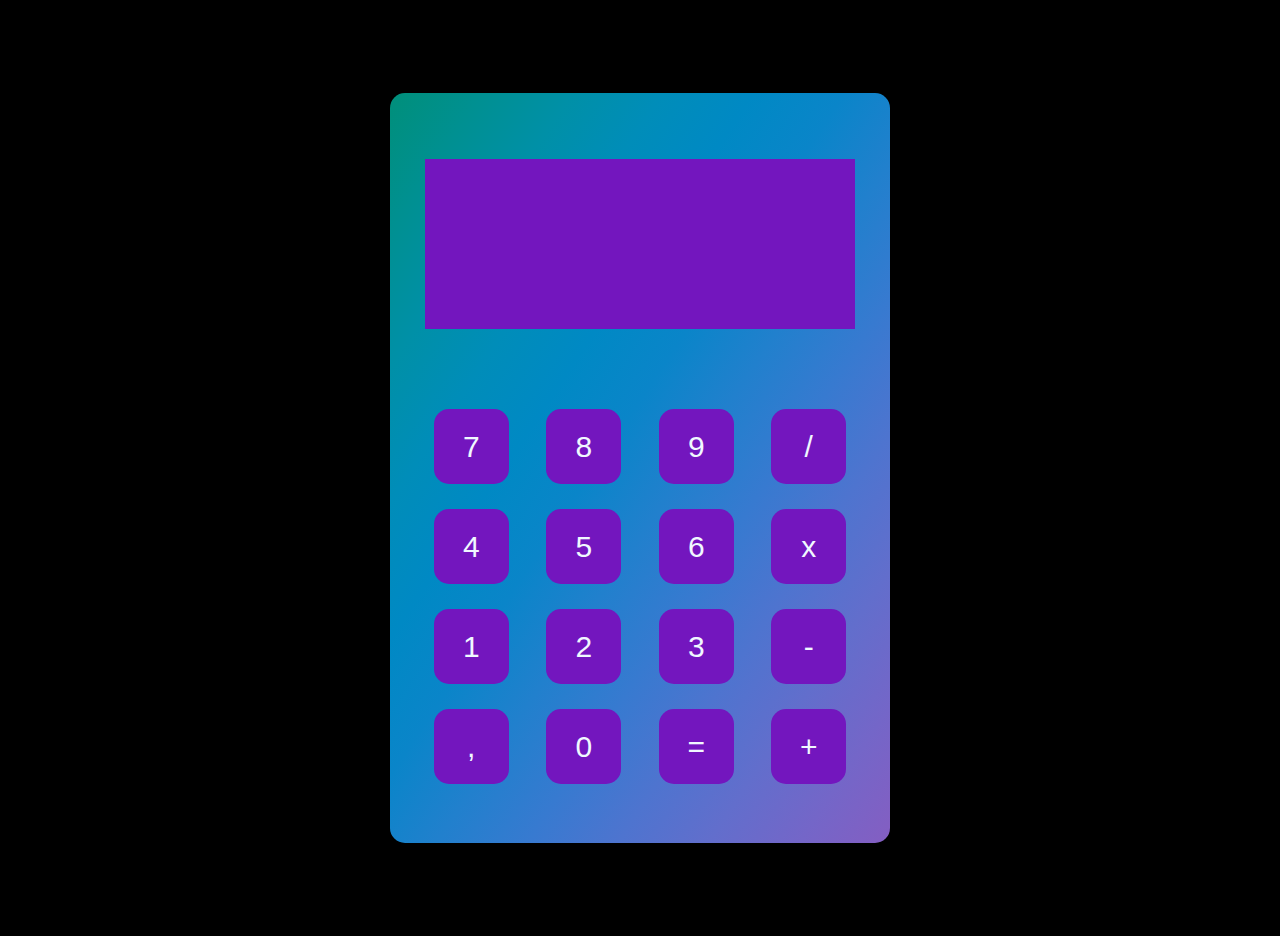
==== index.html @ 61a314a3 "Mudança de local do index.html" ====
<!DOCTYPE html>
<html lang="pt-br">
<head>
    <meta charset="UTF-8">
    <meta http-equiv="X-UA-Compatible" content="IE=edge">
    <meta name="viewport" content="width=device-width, initial-scale=1.0">
    <link rel="stylesheet" href="../css/index.css">
    <title>Calculator</title>
</head>
<body>
    <main class="calculator">
       <div class="calculator__display">
            <div class="display" id="display"></div>
            <div class="display_result" id="displayResult"></div>
       </div>
       <div class="calculator__numbers">
            <div class="numbers">
                <div class="numbers__list">
                    <input type="button" class="number" value="7">
                    <input type="button" class="number" value="4">
                    <input type="button" class="number" value="1">
                    <input type="button" class="number" value=",">
                </div>
                <div class="numbers__list">
                    <input type="button" class="number" value="8">
                    <input type="button" class="number" value="5">
                    <input type="button" class="number" value="2">
                    <input type="button" class="number" value="0">
                </div>
                <div class="numbers__list">
                    <input type="button" class="number" value="9">
                    <input type="button" class="number" value="6">
                    <input type="button" class="number" value="3">
                    <input type="button" class="number" value="=">
                </div>
                <div class="numbers__list">
                    <input type="button" class="number" value="/">
                    <input type="button" class="number" value="x">
                    <input type="button" class="number" value="-">
                    <input type="button" class="number" value="+" id="add">
                </div>
            </div>
       </div>
    </main>
</body>
<script src="../js/index.js"></script>
</html>
---- css/index.css ----
body {
    align-items: center;
    background: black;
    display: flex;
    height: 920px;
    justify-content: center;
}

.calculator {
    align-items: center;
    background-image: linear-gradient(to left top, #845ec2, #7466c8, #626ecc, #4e74cf, #377ad0, #2180cd, #0a85c9, #0089c4, #008db9, #0090a7, #009091, #008f7a);
    border-radius: 15px;
    display: flex;
    flex-direction: column;
    height: 750px;
    justify-content: space-around;
    width: 500px;
}

.calculator__display {
    padding-top: 45px;
}

.display, .display_result {
    background-color: rgb(115, 22, 190);
    border: 15px;
    color: aliceblue;
    display: flex;
    flex-direction: row-reverse;
    font-size: 30px;
    height: 50px;
    padding: 10px;
    width: 410px;
}

.display_result {
    height: 80px;
}

.calculator__numbers {
    display: flex;
    flex-direction: column;
    height: 450px;
    justify-content: center;
    width: 450px;
}

.numbers {
    display: flex;
    justify-content: space-around;
}

.numbers__list {
    display: flex;
    flex-direction: column;
    justify-content: space-around;
    height: 400px;
}

.number, .number-plus {
    align-items: center;
    background-color: rgb(115, 22, 190);
    border: none;
    border-radius: 15px;
    color: aliceblue;
    cursor: pointer;
    display: flex;
    font-size: 30px;
    height: 75px;
    justify-content: center;
    width: 75px;
}
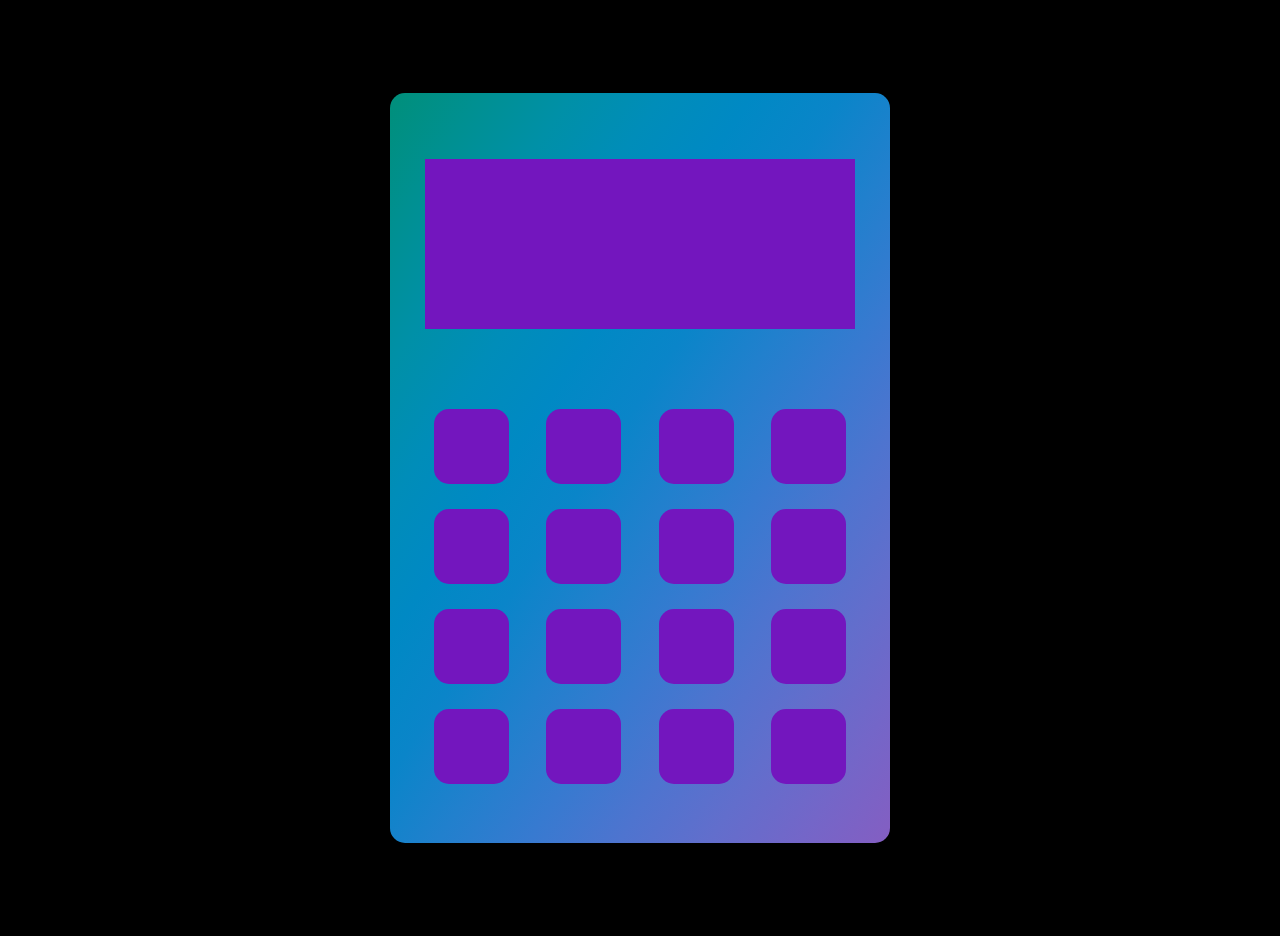
==== commit dbc4abfc: "Ajuste na semântica" ====
--- a/index.html
+++ b/index.html
@@ -15,30 +15,30 @@
        </div>
        <div class="calculator__numbers">
             <div class="numbers">
-                <div class="numbers__list">
-                    <input type="button" class="number" value="7">
-                    <input type="button" class="number" value="4">
-                    <input type="button" class="number" value="1">
-                    <input type="button" class="number" value=",">
-                </div>
-                <div class="numbers__list">
-                    <input type="button" class="number" value="8">
-                    <input type="button" class="number" value="5">
-                    <input type="button" class="number" value="2">
-                    <input type="button" class="number" value="0">
-                </div>
-                <div class="numbers__list">
-                    <input type="button" class="number" value="9">
-                    <input type="button" class="number" value="6">
-                    <input type="button" class="number" value="3">
-                    <input type="button" class="number" value="=">
-                </div>
-                <div class="numbers__list">
-                    <input type="button" class="number" value="/">
-                    <input type="button" class="number" value="x">
-                    <input type="button" class="number" value="-">
-                    <input type="button" class="number" value="+" id="add">
-                </div>
+                <ol class="numbers__list">
+                    <li class="number" value="7">
+                    <li class="number" value="4">
+                    <li class="number" value="1">
+                    <li class="number" value=",">
+                </ol>
+                <ol class="numbers__list">
+                    <li class="number" value="8">
+                    <li class="number" value="5">
+                    <li class="number" value="2">
+                    <li class="number" value="0">
+                </ol>
+                <ol class="numbers__list">
+                    <li class="number" value="9">
+                    <li class="number" value="6">
+                    <li class="number" value="3">
+                    <li class="number" value="=">
+                </ol>
+                <ol class="numbers__list">
+                    <li class="number" value="/">
+                    <li class="number" value="x">
+                    <li class="number" value="-">
+                    <li class="number" value="+">
+                </ol>
             </div>
        </div>
     </main>
--- a/css/index.css
+++ b/css/index.css
@@ -55,6 +55,7 @@
     flex-direction: column;
     justify-content: space-around;
     height: 400px;
+    padding: 0px
 }
 
 .number, .number-plus {
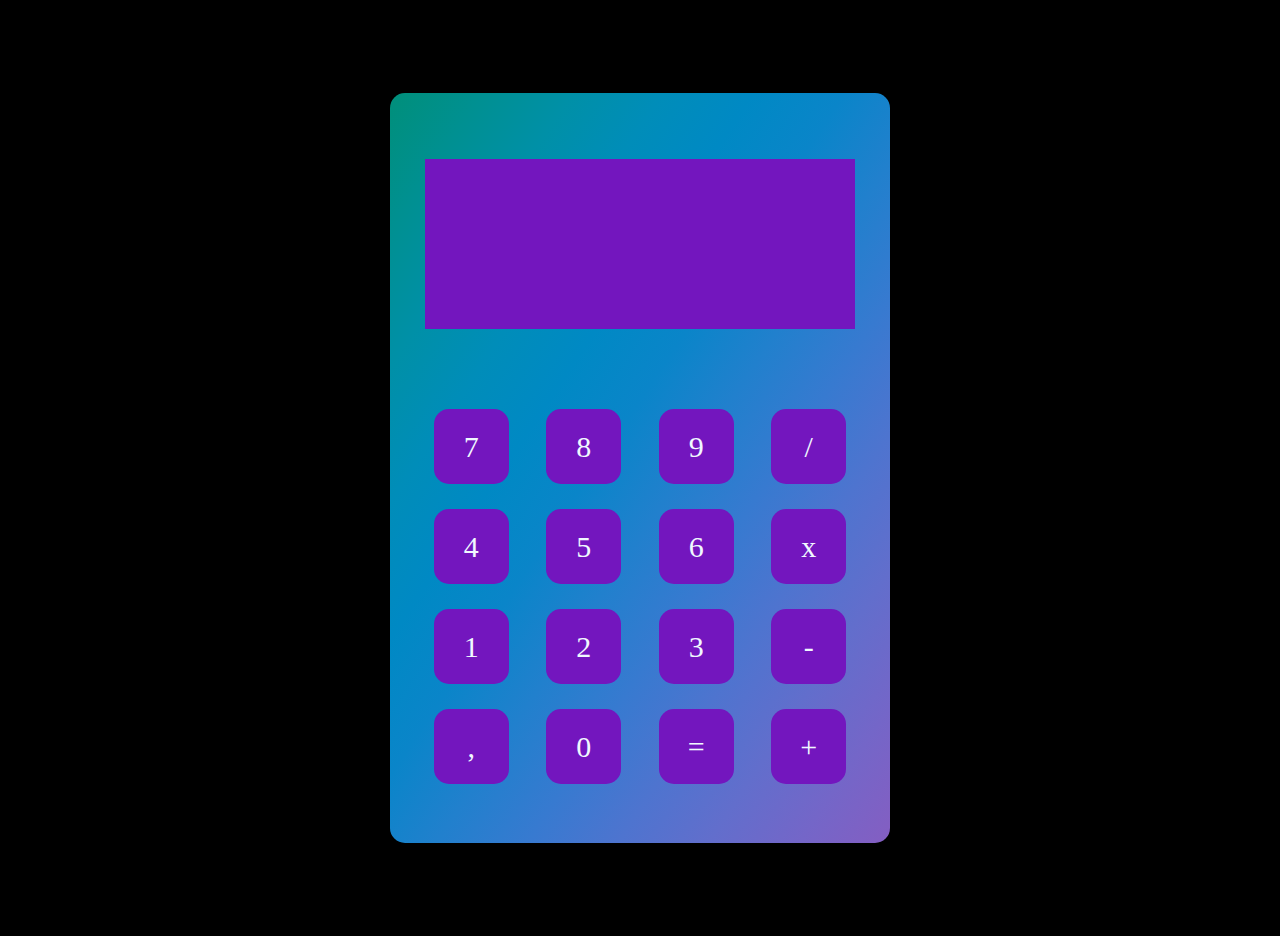
==== commit 4bd682ad: "Ajuste na semântica 2" ====
--- a/index.html
+++ b/index.html
@@ -9,38 +9,38 @@
 </head>
 <body>
     <main class="calculator">
-       <div class="calculator__display">
+       <section class="calculator__display">
             <div class="display" id="display"></div>
             <div class="display_result" id="displayResult"></div>
-       </div>
-       <div class="calculator__numbers">
+       </section>
+       <section class="calculator__numbers">
             <div class="numbers">
                 <ol class="numbers__list">
-                    <li class="number" value="7">
-                    <li class="number" value="4">
-                    <li class="number" value="1">
-                    <li class="number" value=",">
+                    <li class="number" value="7">7</li>
+                    <li class="number" value="4">4</li>
+                    <li class="number" value="1">1</li>
+                    <li class="number" value=",">,</li>
                 </ol>
                 <ol class="numbers__list">
-                    <li class="number" value="8">
-                    <li class="number" value="5">
-                    <li class="number" value="2">
-                    <li class="number" value="0">
+                    <li class="number" value="8">8</li>
+                    <li class="number" value="5">5</li>
+                    <li class="number" value="2">2</li>
+                    <li class="number" value="0">0</li>
                 </ol>
                 <ol class="numbers__list">
-                    <li class="number" value="9">
-                    <li class="number" value="6">
-                    <li class="number" value="3">
-                    <li class="number" value="=">
+                    <li class="number" value="9">9</li>
+                    <li class="number" value="6">6</li>
+                    <li class="number" value="3">3</li>
+                    <li class="number" value="=">=</li>
                 </ol>
                 <ol class="numbers__list">
-                    <li class="number" value="/">
-                    <li class="number" value="x">
-                    <li class="number" value="-">
-                    <li class="number" value="+">
+                    <li class="number" value="/">/</li>
+                    <li class="number" value="x">x</li>
+                    <li class="number" value="-">-</li>
+                    <li class="number" value="+">+</li>
                 </ol>
             </div>
-       </div>
+       </section>
     </main>
 </body>
 <script src="../js/index.js"></script>
